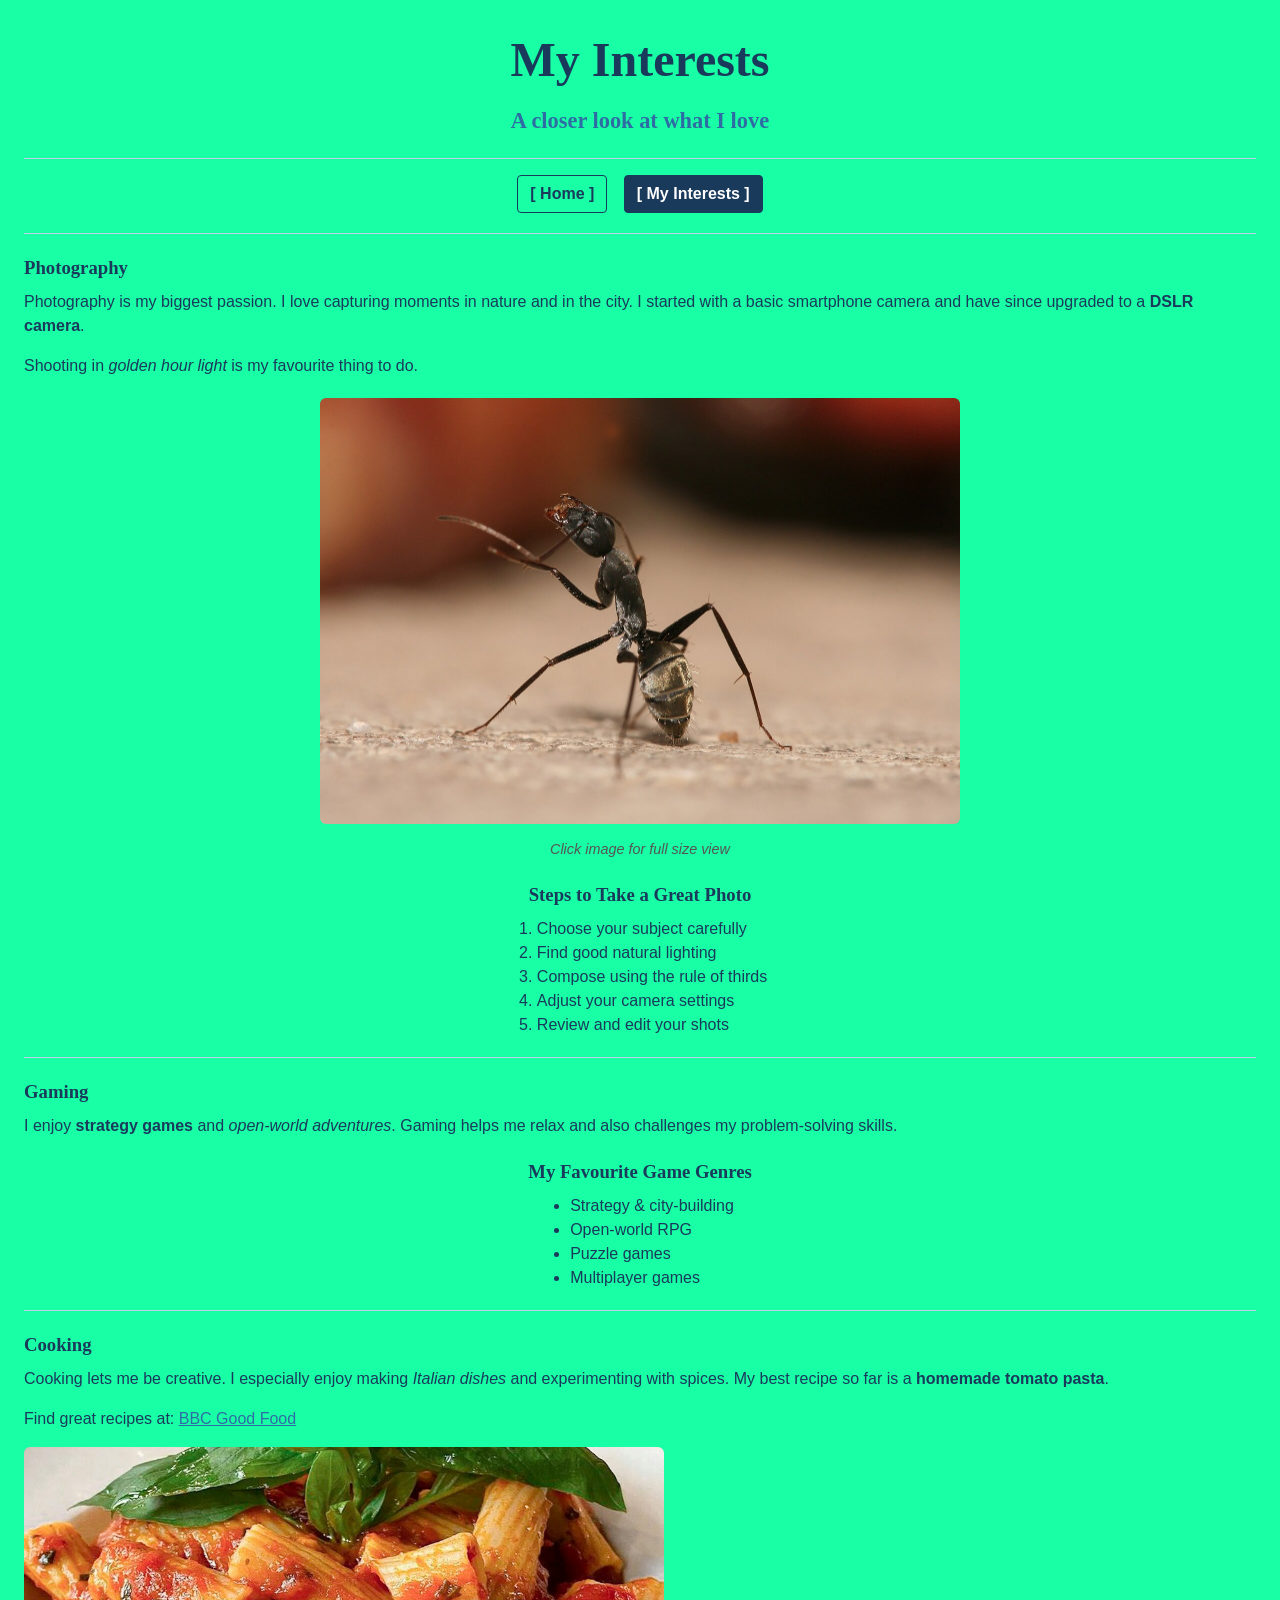
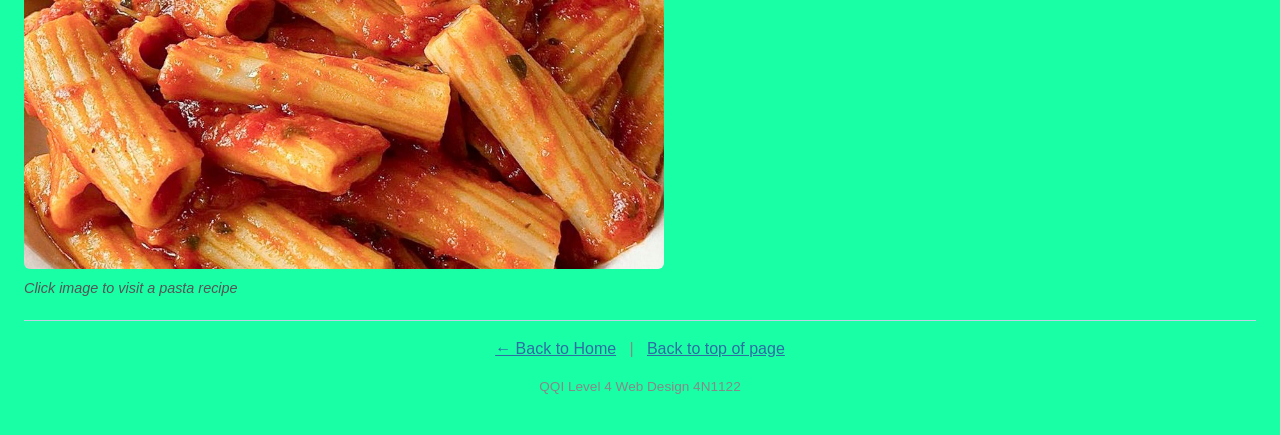
==== interests.html @ 01ce39f1 "add base files for the project" ====
<!DOCTYPE html>
<html lang="en">
  
  <!-- Head stores page setup info (not visible in page content) -->
  <head>
    <meta charset="UTF-8" />
    <meta name="viewport" content="width=device-width, initial-scale=1.0" />
    <title>My Interests - Jamie's World</title>
    <link rel="stylesheet" href="styles.css" />
  </head>

  <!-- Body holds everything the visitor can actually see -->
  <body class="bg-two">
    <!-- Top title area -->
    <header>
      <h1>My Interests</h1>
      <h2>A closer look at what I love</h2>
    </header>

    <!-- Visual line to separate sections -->
    <hr />

    <!-- Main site navigation -->
    <nav>
      <p>
        <a href="index.html" class="nav-link">[ Home ]</a>
        <a href="interests.html" class="nav-link active">[ My Interests ]</a>
      </p>
    </nav>

    <!-- Visual line to separate sections -->
    <hr />

    <!-- Main page content -->
    <main>
      <!-- Photography section with description text -->
      <h3>Photography</h3>
      <p>
        Photography is my biggest passion. I love capturing moments in nature and in the city.
        I started with a basic smartphone camera and have since upgraded to a <strong>DSLR camera</strong>.
      </p>
      <p>
        Shooting in <em>golden hour light</em> is my favourite thing to do.
      </p>

      <!-- Clickable photo that opens a full-size image -->
      <section class="image-center">
        <a href="https://upload.wikimedia.org/wikipedia/commons/thumb/a/a7/Camponotus_flavomarginatus_ant.jpg/1280px-Camponotus_flavomarginatus_ant.jpg" target="_blank" rel="noopener noreferrer">
          <img
            src="images/antPhoto.jpg"
            alt="Close-up macro nature photograph - click for full size"
            width="200"
            height="133"
            class="thumb-image"
          />
        </a>
        <p class="image-note"><em>Click image for full size view</em></p>
      </section>

      <!-- Ordered list: simple step-by-step process -->
      <h3 class="center-heading">Steps to Take a Great Photo</h3>
      <ol>
        <li>Choose your subject carefully</li>
        <li>Find good natural lighting</li>
        <li>Compose using the rule of thirds</li>
        <li>Adjust your camera settings</li>
        <li>Review and edit your shots</li>
      </ol>

      <!-- Visual line to separate sections -->
      <hr />

      <!-- Gaming section with description text -->
      <h3>Gaming</h3>
      <p>
        I enjoy <strong>strategy games</strong> and <em>open-world adventures</em>.
        Gaming helps me relax and also challenges my problem-solving skills.
      </p>

      <!-- Unordered list: game genres -->
      <h3 class="center-heading">My Favourite Game Genres</h3>
      <ul>
        <li>Strategy &amp; city-building</li>
        <li>Open-world RPG</li>
        <li>Puzzle games</li>
        <li>Multiplayer games</li>
      </ul>

      <!-- Visual line to separate sections -->
      <hr />

      <!-- Cooking section with description text -->
      <h3>Cooking</h3>
      <p>
        Cooking lets me be creative. I especially enjoy making <em>Italian dishes</em>
        and experimenting with spices. My best recipe so far is a <strong>homemade tomato pasta</strong>.
      </p>

      <!-- External recipe link -->
      <p>
        Find great recipes at:
        <a href="https://www.bbcgoodfood.com" target="_blank" rel="noopener noreferrer">BBC Good Food</a>
      </p>

      <!-- Clickable image linking to a pasta recipe page -->
      <p>
        <a href="https://www.parentclub.scot/recipe/tomato-pasta" target="_blank" rel="noopener noreferrer">
          <img
            src="images/pastaPhoto.jpg"
            alt="Check out this Pasta Recipe!"
            width="120"
            height="80"
            class="thumb-image"
          />
        </a>
        <br />
        <span class="image-note"><em>Click image to visit a pasta recipe</em></span>
      </p>

    </main>

    <!-- Visual line to separate content and footer -->
    <hr />
    <!-- Footer with navigation and course info -->
    <footer>
      <p>
        <a href="index.html">&larr; Back to Home</a>
        &nbsp;&nbsp;|&nbsp;&nbsp;
        <a href="#">Back to top of page</a>
      </p>
      <p class="footer-text">QQI Level 4 Web Design 4N1122</p>
    </footer>
  </body>
</html>
---- styles.css ----
/* Base page style used on every page */
body {
  margin: 0;
  padding: 24px;
  background-color: rgb(240, 248, 255);
  color: rgb(26, 58, 92);
  font-family: Verdana, sans-serif;
  line-height: 1.5;
}

/* Background colour helper for pages that use the orange theme */
.bg-one{
  background-color: rgb(255, 165, 24);
}

/* Background colour helper for pages that use the green theme */
.bg-two{
  background-color: rgb(24, 255, 165);
}

/* Center the main page title area */
header {
  text-align: center;
  margin-bottom: 12px;
}

/* Main title styling */
h1 {
  margin: 0;
  font-family: Georgia, serif;
  font-size: 3rem;
  color: rgb(26, 58, 92);
}

/* Subtitle styling */
h2 {
  margin: 8px 0 0;
  font-family: Georgia, serif;
  font-size: 1.4rem;
  color: rgb(46, 109, 164);
}

/* Standard heading style for content sections */
h3 {
  margin: 20px 0 8px;
  font-family: Georgia, serif;
  color: rgb(26, 58, 92);
}

/* Optional class to center only selected headings */
.center-heading {
  text-align: center;
}

/* Horizontal divider between sections */
hr {
  border: 0;
  margin-top: 20px;
  border-top: 1px solid rgb(191, 211, 230);
}

/* Navigation bar wrapper */
nav {
  margin: 16px 0;
  text-align: center;
}

/* Remove default spacing from nav paragraph */
nav p {
  margin: 0;
}

/* Base style for navigation links */
.nav-link {
  display: inline-block;
  padding: 6px 12px;
  border: 1px solid rgb(26, 58, 92);
  border-radius: 4px;
  color: rgb(26, 58, 92);
  text-decoration: none;
  font-weight: 700;
}

/* Add spacing between nav buttons */
.nav-link + .nav-link {
  margin-left: 12px;
}

/* Highlight the link for the page you are currently on */
.nav-link.active {
  color: rgb(255, 255, 255);
  background-color: rgb(26, 58, 92);
}

/* Keep paragraph spacing tidy inside the main content area */
main p {
  margin-top: 0;
}

/* Utility class to center images and their captions */
.image-center {
  margin: 20px 0;
  text-align: center;
}

/* Shared responsive sizing for main and thumbnail images */
.hero-image,
.thumb-image {
  width: 50vw;
  height: auto;
  border-radius: 6px;
}

/* Small helper text under images */
.image-note {
  margin: 8px 0 0;
  font-size: 0.9rem;
  color: rgb(85, 85, 85);
}

/* Center list blocks while keeping bullet/number indentation */
ol,
ul {
  margin: 0 auto;
  padding-left: 24px;
  width: fit-content;
}

/* Global link colour */
a {
  color: rgb(46, 109, 164);
}

/* Quote callout style */
.quote {
  margin: 20px 0;
  padding-left: 16px;
  border-left: 4px solid rgb(46, 109, 164);
  color: rgb(46, 109, 164);
}

/* Keep address text upright instead of italic */
address {
  font-style: normal;
}

/* Small jump-link style */
.jump-link {
  margin-top: 12px;
  font-size: 0.9rem;
}

/* Remove border from icon images */
.icon-image {
  border: 0;
}

/* Footer alignment and text colour */
footer {
  text-align: center;
  color: rgb(136, 136, 136);
}

/* Slightly smaller text for the footer note */
.footer-text {
  font-size: 0.85rem;
}
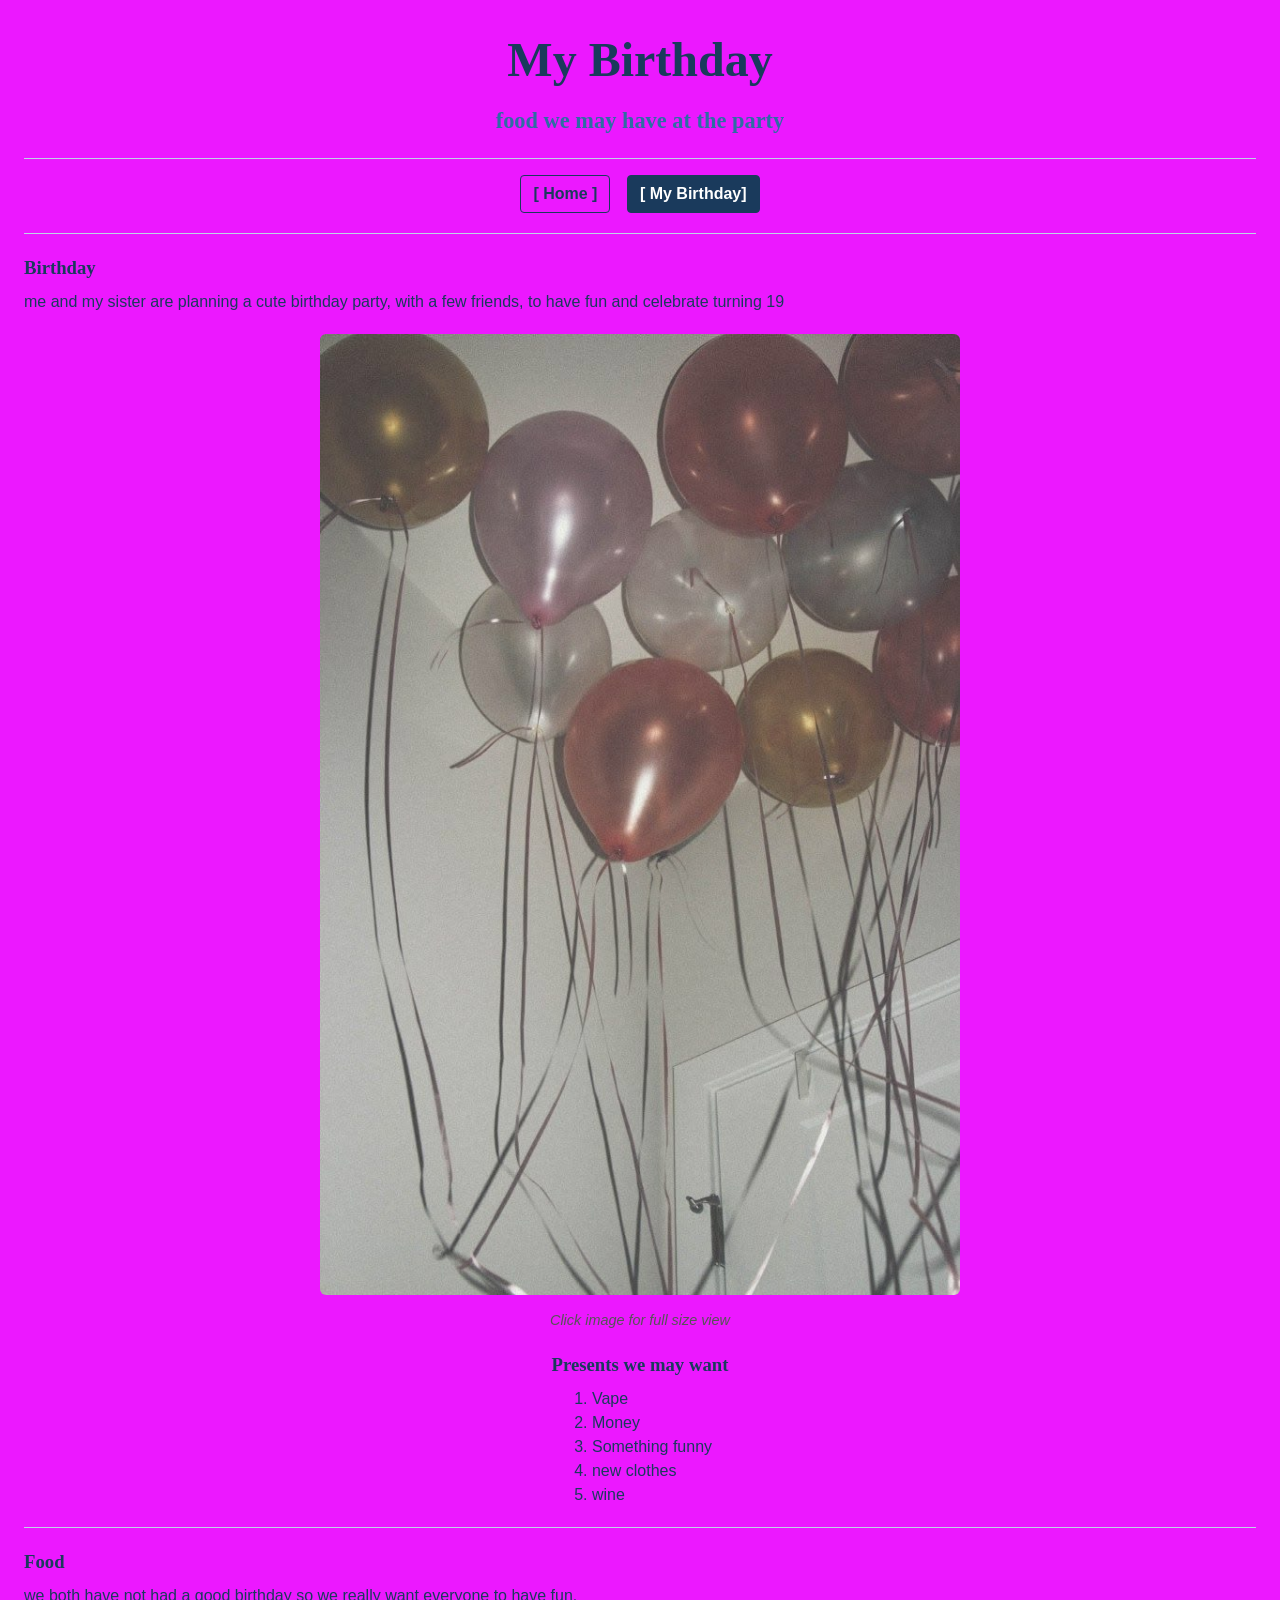
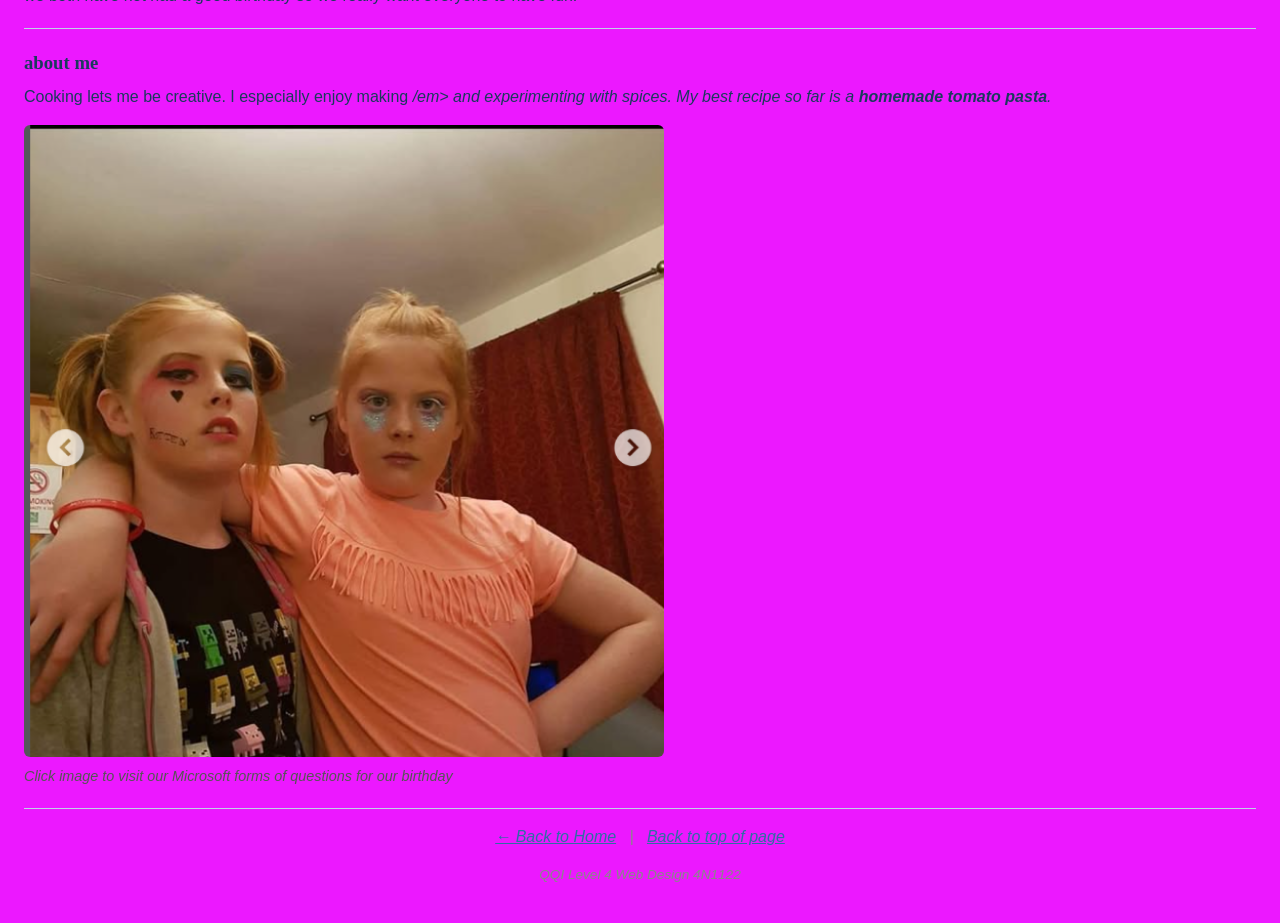
==== commit 19d480f5: "Uodate interets page" ====
--- a/interests.html
+++ b/interests.html
@@ -5,7 +5,7 @@
   <head>
     <meta charset="UTF-8" />
     <meta name="viewport" content="width=device-width, initial-scale=1.0" />
-    <title>My Interests - Jamie's World</title>
+    <title>My Birthday - Lauren Reilly</title>
     <link rel="stylesheet" href="styles.css" />
   </head>
 
@@ -13,8 +13,8 @@
   <body class="bg-two">
     <!-- Top title area -->
     <header>
-      <h1>My Interests</h1>
-      <h2>A closer look at what I love</h2>
+      <h1>My Birthday</h1>
+      <h2>food we may have at the party</h2>
     </header>
 
     <!-- Visual line to separate sections -->
@@ -24,7 +24,7 @@
     <nav>
       <p>
         <a href="index.html" class="nav-link">[ Home ]</a>
-        <a href="interests.html" class="nav-link active">[ My Interests ]</a>
+        <a href="interests.html" class="nav-link active">[ My Birthday]</a>
       </p>
     </nav>
 
@@ -34,20 +34,17 @@
     <!-- Main page content -->
     <main>
       <!-- Photography section with description text -->
-      <h3>Photography</h3>
+      <h3>Birthday</h3>
       <p>
-        Photography is my biggest passion. I love capturing moments in nature and in the city.
-        I started with a basic smartphone camera and have since upgraded to a <strong>DSLR camera</strong>.
+        me and my sister are planning a cute birthday party, with a few friends, to have fun and celebrate turning 19
       </p>
-      <p>
-        Shooting in <em>golden hour light</em> is my favourite thing to do.
-      </p>
+    
 
       <!-- Clickable photo that opens a full-size image -->
       <section class="image-center">
-        <a href="https://upload.wikimedia.org/wikipedia/commons/thumb/a/a7/Camponotus_flavomarginatus_ant.jpg/1280px-Camponotus_flavomarginatus_ant.jpg" target="_blank" rel="noopener noreferrer">
+        
           <img
-            src="images/antPhoto.jpg"
+            src="images/birthday balloons.jpg"
             alt="Close-up macro nature photograph - click for full size"
             width="200"
             height="133"
@@ -58,63 +55,55 @@
       </section>
 
       <!-- Ordered list: simple step-by-step process -->
-      <h3 class="center-heading">Steps to Take a Great Photo</h3>
+      <h3 class="center-heading">Presents we may want</h3>
       <ol>
-        <li>Choose your subject carefully</li>
-        <li>Find good natural lighting</li>
-        <li>Compose using the rule of thirds</li>
-        <li>Adjust your camera settings</li>
-        <li>Review and edit your shots</li>
+        <li>Vape</li>
+        <li>Money</li>
+        <li>Something funny </li>
+        <li>new clothes</li>
+        <li>wine</li>
       </ol>
 
       <!-- Visual line to separate sections -->
       <hr />
 
       <!-- Gaming section with description text -->
-      <h3>Gaming</h3>
+      <h3>Food</h3>
       <p>
-        I enjoy <strong>strategy games</strong> and <em>open-world adventures</em>.
-        Gaming helps me relax and also challenges my problem-solving skills.
+        we both have not had a good birthday so we really want everyone to have fun.
+       
       </p>
 
       <!-- Unordered list: game genres -->
-      <h3 class="center-heading">My Favourite Game Genres</h3>
-      <ul>
-        <li>Strategy &amp; city-building</li>
-        <li>Open-world RPG</li>
-        <li>Puzzle games</li>
-        <li>Multiplayer games</li>
-      </ul>
+      <h3 class="center-heading"></h3>
+    
 
       <!-- Visual line to separate sections -->
       <hr />
 
       <!-- Cooking section with description text -->
-      <h3>Cooking</h3>
+      <h3>about me </h3>
       <p>
-        Cooking lets me be creative. I especially enjoy making <em>Italian dishes</em>
+        Cooking lets me be creative. I especially enjoy making <em>/em>
         and experimenting with spices. My best recipe so far is a <strong>homemade tomato pasta</strong>.
       </p>
 
       <!-- External recipe link -->
-      <p>
-        Find great recipes at:
-        <a href="https://www.bbcgoodfood.com" target="_blank" rel="noopener noreferrer">BBC Good Food</a>
-      </p>
+    
 
       <!-- Clickable image linking to a pasta recipe page -->
       <p>
-        <a href="https://www.parentclub.scot/recipe/tomato-pasta" target="_blank" rel="noopener noreferrer">
+        <a href="https://outlook.office.com/local/path/file:///C:/Users/Rebecca%20Reilly%20O'D/OneDrive%20-%20City%20of%20Dublin%20ETB/YR%20classes%2025-26/rebecca%20and%20laurens%20birthday%20on%20may%2016th%202026.html" target="_blank" rel="noopener noreferrer">
           <img
-            src="images/pastaPhoto.jpg"
-            alt="Check out this Pasta Recipe!"
+            src="images/Screenshot 2026-04-29 113019.png"
+            alt="Check out this Microsoft form!"
             width="120"
             height="80"
             class="thumb-image"
           />
         </a>
         <br />
-        <span class="image-note"><em>Click image to visit a pasta recipe</em></span>
+        <span class="image-note"><em>Click image to visit our Microsoft forms of questions for our birthday</em></span>
       </p>
 
     </main>
--- a/styles.css
+++ b/styles.css
@@ -10,12 +10,12 @@
 
 /* Background colour helper for pages that use the orange theme */
 .bg-one{
-  background-color: rgb(255, 165, 24);
+  background-color: rgb(255, 24, 232);
 }
 
 /* Background colour helper for pages that use the green theme */
 .bg-two{
-  background-color: rgb(24, 255, 165);
+  background-color: rgb(236, 24, 255);
 }
 
 /* Center the main page title area */
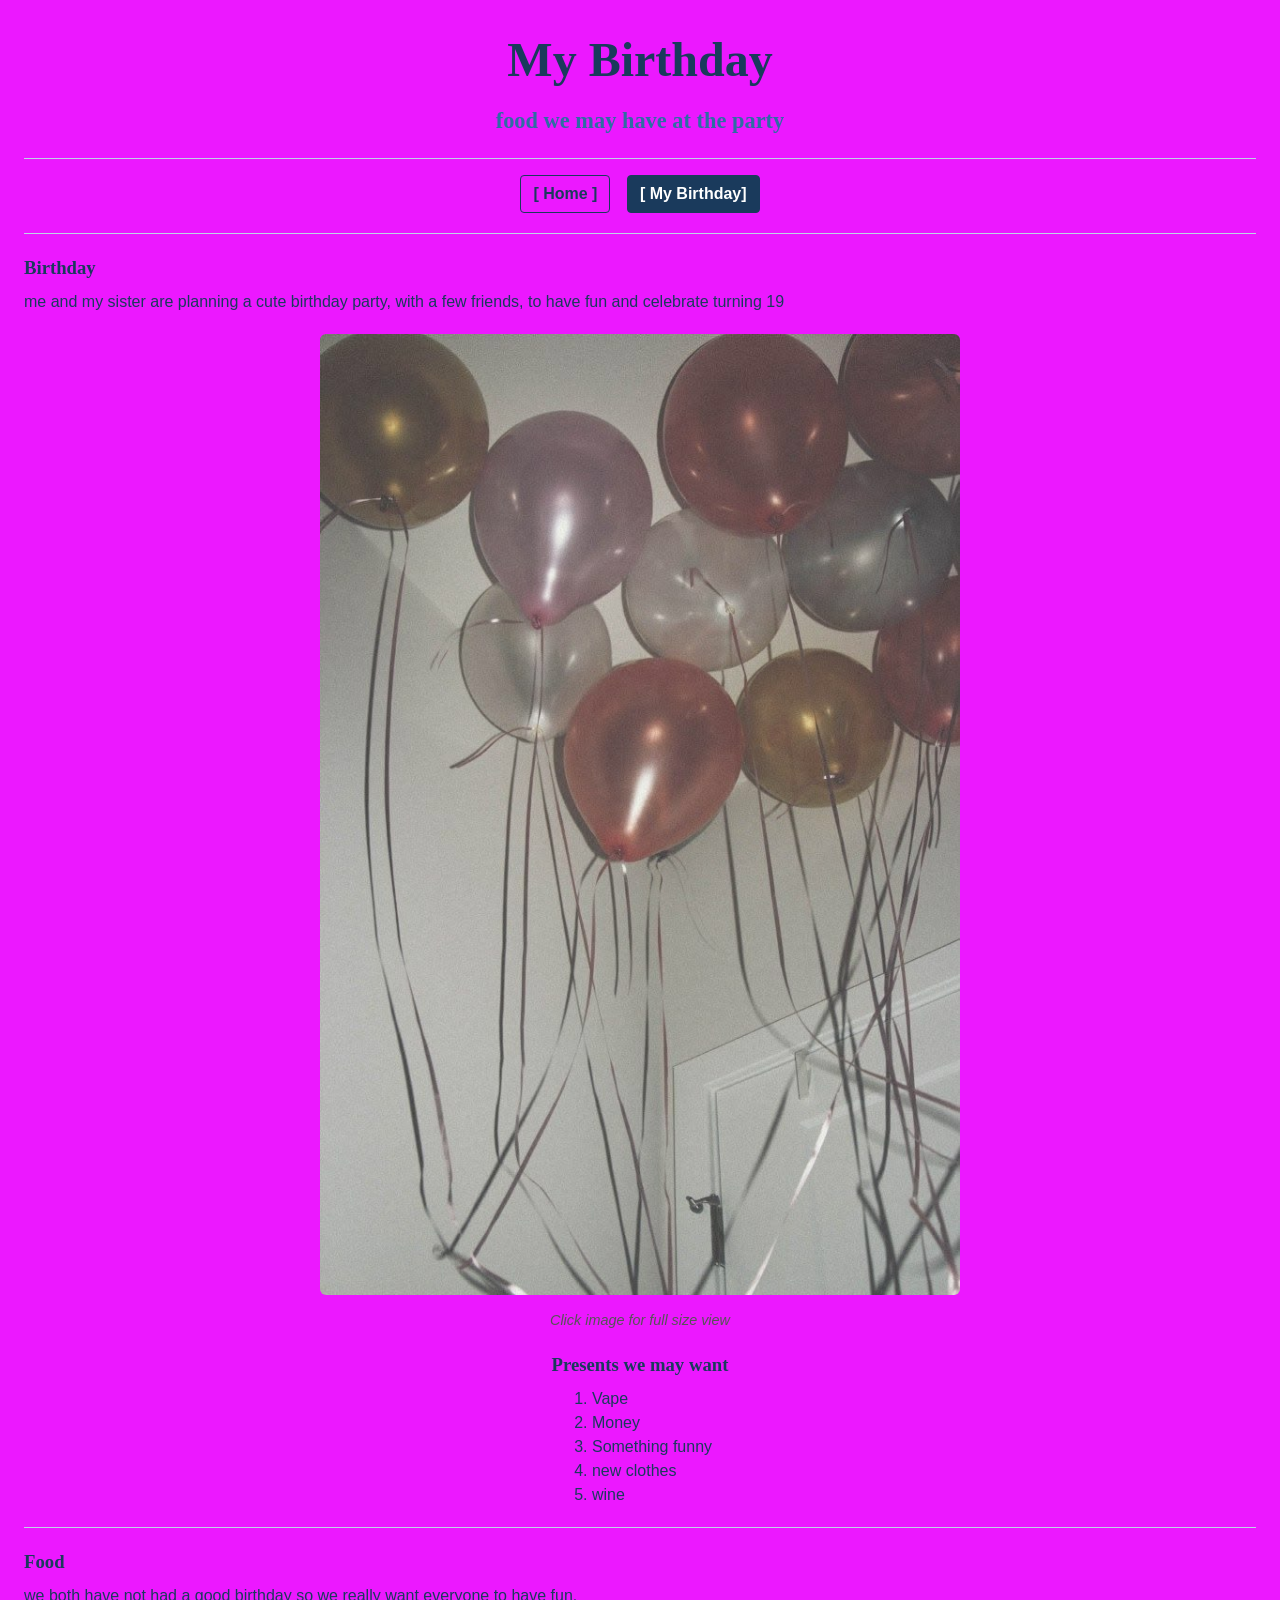
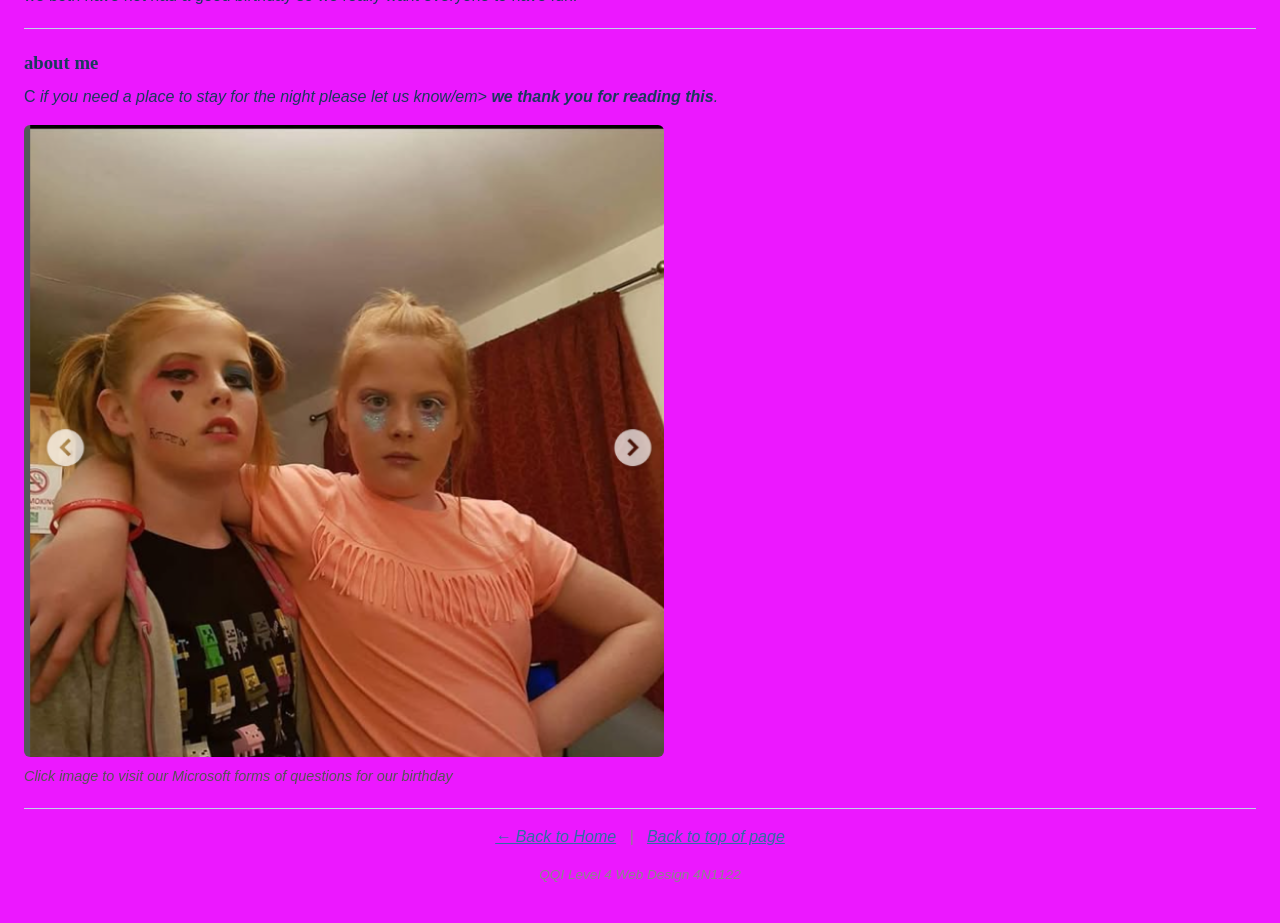
==== commit 51b24b4d: "change index, interests and style" ====
--- a/interests.html
+++ b/interests.html
@@ -84,8 +84,8 @@
       <!-- Cooking section with description text -->
       <h3>about me </h3>
       <p>
-        Cooking lets me be creative. I especially enjoy making <em>/em>
-        and experimenting with spices. My best recipe so far is a <strong>homemade tomato pasta</strong>.
+        C <em>if you need a place to stay for the night please let us know/em>
+         <strong>we thank you for reading this</strong>.
       </p>
 
       <!-- External recipe link -->
--- a/styles.css
+++ b/styles.css
@@ -2,7 +2,6 @@
 body {
   margin: 0;
   padding: 24px;
-  background-color: rgb(240, 248, 255);
   color: rgb(26, 58, 92);
   font-family: Verdana, sans-serif;
   line-height: 1.5;
@@ -10,7 +9,7 @@
 
 /* Background colour helper for pages that use the orange theme */
 .bg-one{
-  background-color: rgb(255, 24, 232);
+  background-color: rgb(128, 0, 128);
 }
 
 /* Background colour helper for pages that use the green theme */
